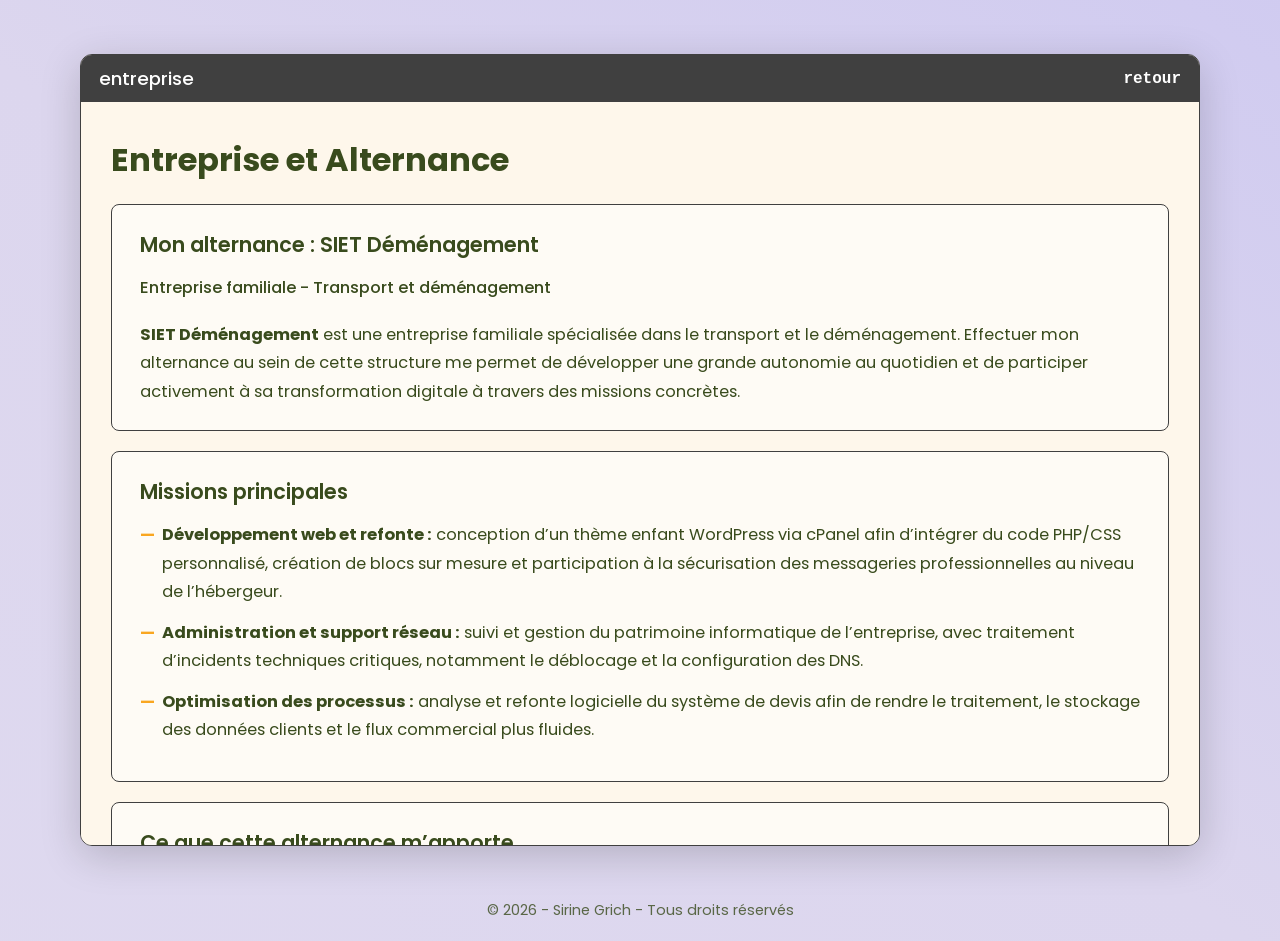
==== entreprise.html @ b0e01e5b "portfolio BTS Blanc" ====
<!DOCTYPE html>
<html lang="fr">
<head>
    <meta charset="UTF-8">
    <meta name="viewport" content="width=device-width, initial-scale=1.0">
    <title>Entreprise | Sirine Grich</title>
    <meta name="description" content="Présentation de l'entreprise SIET Déménagement et de mon alternance.">
    <link rel="stylesheet" href="style.css">
    <link rel="preconnect" href="https://fonts.googleapis.com">
    <link rel="preconnect" href="https://fonts.gstatic.com" crossorigin>
    <link href="https://fonts.googleapis.com/css2?family=Poppins:wght@300;400;500;600;700&display=swap" rel="stylesheet">
</head>
<body>

    <main class="desktop-area">
        <div class="os-window page-window">
            <div class="os-header">
                <span class="window-title">entreprise</span>
                <a href="index.html" class="btn-close-link">retour</a>
            </div>

            <div class="window-body inner-page">
                <h1 class="section-main-title">Entreprise et Alternance</h1>

                <section class="custom-block">
                    <h2 class="section-subtitle">Mon alternance : SIET Déménagement</h2>

                    <p class="intro-meta">
                        Entreprise familiale - Transport et déménagement
                    </p>

                    <p>
                        <strong>SIET Déménagement</strong> est une entreprise familiale spécialisée dans le
                        transport et le déménagement. Effectuer mon alternance au sein de cette structure
                        me permet de développer une grande autonomie au quotidien et de participer activement
                        à sa transformation digitale à travers des missions concrètes.
                    </p>
                </section>

                <section class="custom-block">
                    <h2 class="section-subtitle">Missions principales</h2>

                    <ul class="intro-points">
                        <li>
                            <strong>Développement web et refonte :</strong>
                            conception d’un thème enfant WordPress via cPanel afin d’intégrer du code PHP/CSS
                            personnalisé, création de blocs sur mesure et participation à la sécurisation des
                            messageries professionnelles au niveau de l’hébergeur.
                        </li>

                        <li>
                            <strong>Administration et support réseau :</strong>
                            suivi et gestion du patrimoine informatique de l’entreprise, avec traitement
                            d’incidents techniques critiques, notamment le déblocage et la configuration des DNS.
                        </li>

                        <li>
                            <strong>Optimisation des processus :</strong>
                            analyse et refonte logicielle du système de devis afin de rendre le traitement,
                            le stockage des données clients et le flux commercial plus fluides.
                        </li>
                    </ul>
                </section>

                <section class="custom-block">
                    <h2 class="section-subtitle">Ce que cette alternance m’apporte</h2>

                    <p>
                        Cette expérience me permet de travailler sur des problématiques réelles, de gagner en
                        autonomie technique et d’intervenir sur plusieurs dimensions de l’informatique :
                        développement web, administration, support technique et amélioration des outils internes.
                    </p>
                </section>
            </div>
        </div>
    </main>

    <footer class="site-footer">
        <p>&copy; 2026 - Sirine Grich - Tous droits réservés</p>
    </footer>

</body>
</html>
---- style.css ----
:root {
    --text-dark: #394B1D;
    --accent-olive: #959725;
    --bg-creme: #FEF7EB;
    --highlight: #F9A620;
    --tag-pink: #FA8E9E;
    --header-dark: #404040;
    --wave-1: #BAB7F4;
    --wave-2: #DCD6EE;
    --wave-3: #E3DFF2;
}

* {
    margin: 0;
    padding: 0;
    box-sizing: border-box;
}

html,
body {
    min-height: 100%;
    font-family: 'Poppins', sans-serif;
    color: var(--text-dark);
    -webkit-font-smoothing: antialiased;
    background: linear-gradient(215deg, var(--wave-1) 0%, var(--wave-2) 50%, var(--wave-3) 100%);
    background-size: 300% 300%;
    animation: waveMovement 15s ease infinite;
}

@keyframes waveMovement {
    0% {
        background-position: 0% 50%;
    }
    50% {
        background-position: 100% 50%;
    }
    100% {
        background-position: 0% 50%;
    }
}

a {
    text-decoration: none;
    color: inherit;
}

.desktop-area,
.page-shell {
    width: 100%;
    min-height: 100vh;
    display: flex;
    justify-content: center;
    align-items: center;
    padding: 30px;
}

.os-window {
    background-color: var(--bg-creme);
    border: 1.5px solid var(--header-dark);
    border-radius: 12px;
    box-shadow: 0px 10px 40px rgba(0, 0, 0, 0.18);
    display: flex;
    flex-direction: column;
    overflow: hidden;
}

.os-header {
    background-color: var(--header-dark);
    color: #FFFFFF;
    padding: 10px 18px;
    display: flex;
    justify-content: space-between;
    align-items: center;
}

.window-title {
    font-size: 1.15rem;
    font-weight: 500;
    text-transform: lowercase;
}

.home-window {
    width: min(1110px, 96vw);
    min-height: 640px;
}

.page-window {
    width: min(1120px, 96vw);
    min-height: 700px;
    max-height: 88vh;
    z-index: 1;
}

.window-body {
    flex: 1;
    background-color: var(--bg-creme);
}

.home-body {
    display: flex;
    flex-direction: column;
    justify-content: center;
    align-items: center;
    text-align: center;
    padding: 40px 30px;
}

.home-hero {
    margin-bottom: 45px;
}

.hero-main-title {
    font-size: 4rem;
    font-weight: 400;
    letter-spacing: -1px;
}

.highlight {
    color: var(--highlight);
    font-weight: 600;
}

.hero-subtitle {
    font-size: 1.25rem;
    font-weight: 300;
    margin-top: 8px;
}

.inner-menu {
    display: flex;
    justify-content: center;
    align-items: flex-start;
    gap: 18px;
    flex-wrap: nowrap;
    margin-top: 10px;
}

.menu-item-btn {
    border: none;
    background: none;
    cursor: pointer;
    display: flex;
    flex-direction: column;
    align-items: center;
    justify-content: flex-start;
    width: 90px;
    flex: 0 0 90px;
    color: var(--text-dark);
    font-size: 0.95rem;
    font-weight: 500;
    text-transform: lowercase;
    text-decoration: none;
}

.menu-item-btn span {
    display: block;
    text-align: center;
    line-height: 1.25;
    margin-top: 4px;
}

.icon-circle {
    width: 65px;
    height: 65px;
    border-radius: 14px;
    border: 2px solid var(--header-dark);
    display: flex;
    align-items: center;
    justify-content: center;
    margin-bottom: 10px;
    background-color: #ffffff;
    transition: transform 0.2s ease, box-shadow 0.2s ease;
}

.menu-item-btn svg {
    width: 30px;
    height: 30px;
    color: var(--header-dark);
}

.menu-item-btn:hover .icon-circle {
    transform: translateY(-4px);
    box-shadow: 0px 5px 0px var(--header-dark);
}

.home-contact-block {
    display: flex;
    flex-direction: column;
    align-items: center;
    justify-content: center;
    gap: 10px;
    margin-top: 28px;
}

.home-github-inline {
    display: inline-flex;
    align-items: center;
    justify-content: center;
    gap: 8px;
    color: var(--text-dark);
    font-size: 1rem;
    font-weight: 600;
    text-decoration: none;
    transition: color 0.2s ease, transform 0.2s ease;
}

.home-github-inline:hover {
    color: var(--highlight);
    transform: translateY(-1px);
}

.contact-link-icon {
    width: 20px;
    height: 20px;
    flex: 0 0 20px;
}

.home-email-text {
    font-size: 0.96rem;
    font-weight: 500;
    color: var(--text-dark);
    text-decoration: underline;
    text-underline-offset: 3px;
    transition: color 0.2s ease;
    word-break: break-word;
}

.home-email-text:hover {
    color: var(--highlight);
}

.inner-page {
    width: 100%;
    max-width: none;
    padding: 34px 30px 40px;
    overflow-y: auto;
    overflow-x: hidden;
    scrollbar-width: thin;
    scrollbar-color: var(--accent-olive) transparent;
}

.inner-page::-webkit-scrollbar {
    width: 8px;
}

.inner-page::-webkit-scrollbar-thumb {
    background-color: var(--accent-olive);
    border-radius: 10px;
}

.section-main-title {
    font-size: 2rem;
    font-weight: 700;
    color: var(--text-dark);
    margin-bottom: 20px;
}

.section-subtitle {
    font-size: 1.3rem;
    font-weight: 600;
    color: var(--text-dark);
    margin-bottom: 14px;
}

.sub-block-title {
    font-size: 1.08rem;
    font-weight: 600;
    color: var(--text-dark);
    margin-bottom: 10px;
}

.inner-page p,
.inner-page li {
    font-size: 1.02rem;
    line-height: 1.75;
    color: var(--text-dark);
}

.custom-block {
    width: 100%;
    display: block;
    border: 1px solid var(--header-dark);
    border-radius: 8px;
    padding: 24px 28px;
    margin-top: 20px;
    background-color: rgba(255, 255, 255, 0.52);
}

.custom-block strong {
    font-weight: 700;
}

.intro-block p {
    margin-bottom: 16px;
}

.intro-name {
    font-size: 1.15rem;
    margin-bottom: 6px !important;
}

.intro-meta {
    font-size: 1.05rem;
    font-weight: 500;
    color: var(--accent-olive);
    margin-bottom: 18px !important;
}

.mini-separator {
    width: 100%;
    height: 1px;
    background-color: rgba(57, 75, 29, 0.18);
    margin: 10px 0 16px;
}

.intro-points {
    list-style: none;
    margin-top: 12px;
    padding-left: 0;
}

.intro-points li {
    position: relative;
    padding-left: 22px;
    margin-bottom: 12px;
}

.intro-points li::before {
    content: "—";
    position: absolute;
    left: 0;
    top: 0;
    color: var(--highlight);
    font-weight: 700;
}

.timeline {
    list-style: none;
    margin-top: 18px;
}

.timeline li {
    display: grid;
    grid-template-columns: 150px 1fr;
    gap: 18px;
    margin-bottom: 18px;
    align-items: start;
}

.timeline .date {
    font-weight: 600;
    color: var(--highlight);
    font-size: 1.02rem;
}

.timeline .details {
    display: flex;
    flex-direction: column;
    gap: 3px;
}

.timeline .details strong {
    font-size: 1.08rem;
    color: var(--text-dark);
}

.timeline .details span {
    font-size: 0.97rem;
    color: var(--accent-olive);
}

.project-box {
    border: 1px solid var(--header-dark);
    border-radius: 8px;
    padding: 25px;
    background-color: #FFF;
    margin-top: 20px;
}

.project-box p {
    margin-bottom: 10px;
}

.project-box p:last-child {
    margin-bottom: 0;
}

.project-title-row {
    display: flex;
    justify-content: space-between;
    align-items: baseline;
    gap: 15px;
    margin-bottom: 12px;
    flex-wrap: wrap;
}

.tags {
    margin-bottom: 18px;
}

.tags span {
    display: inline-block;
    font-size: 0.82rem;
    background-color: var(--tag-pink);
    color: #FFF;
    padding: 5px 10px;
    border-radius: 999px;
    margin-right: 8px;
    margin-bottom: 8px;
    font-weight: 500;
}

.veille-hero {
    margin-bottom: 22px;
}

.veille-kicker {
    display: inline-block;
    font-size: 0.85rem;
    font-weight: 600;
    color: var(--accent-olive);
    background-color: rgba(149, 151, 37, 0.12);
    border: 1px solid rgba(149, 151, 37, 0.18);
    padding: 6px 12px;
    border-radius: 999px;
    margin-bottom: 14px;
}

.veille-intro {
    max-width: 950px;
    font-size: 1.03rem;
    line-height: 1.8;
    margin-top: -4px;
}

.veille-tools-list {
    display: flex;
    flex-wrap: wrap;
    gap: 10px;
    margin-top: 16px;
    margin-bottom: 18px;
}

.veille-tools-list span {
    display: inline-block;
    padding: 8px 14px;
    border-radius: 999px;
    background-color: rgba(149, 151, 37, 0.12);
    border: 1px solid rgba(149, 151, 37, 0.20);
    color: var(--text-dark);
    font-size: 0.95rem;
    font-weight: 500;
}

.veille-tools-note {
    font-size: 0.96rem;
    color: var(--accent-olive);
    line-height: 1.7;
}

.veille-articles {
    display: grid;
    grid-template-columns: repeat(auto-fit, minmax(280px, 1fr));
    gap: 20px;
    margin: 25px 0;
}

.six-cards-grid {
    display: grid;
    grid-template-columns: repeat(3, minmax(0, 1fr));
    gap: 22px;
    margin-top: 26px;
}

.veille-card {
    background: rgba(255, 255, 255, 0.70);
    border: 1px solid rgba(64, 64, 64, 0.18);
    border-radius: 14px;
    padding: 20px;
    display: flex;
    flex-direction: column;
    min-height: 100%;
    box-shadow: 0 10px 24px rgba(64, 64, 64, 0.08);
    backdrop-filter: blur(6px);
    -webkit-backdrop-filter: blur(6px);
    transition: transform 0.2s ease, box-shadow 0.2s ease;
}

.veille-card:hover {
    transform: translateY(-4px);
    box-shadow: 0 16px 30px rgba(64, 64, 64, 0.12);
}

.card-meta {
    display: flex;
    justify-content: space-between;
    gap: 10px;
    flex-wrap: wrap;
    font-size: 0.83rem;
    color: rgba(57, 75, 29, 0.72);
    margin-bottom: 14px;
}

.veille-card .sub-block-title,
.veille-card h3 {
    font-size: 1.15rem;
    line-height: 1.45;
    margin-bottom: 10px;
}

.veille-card p {
    font-size: 0.97rem;
    line-height: 1.75;
    margin-bottom: 16px;
    flex-grow: 1;
}

.btn-read {
    display: inline-flex;
    align-items: center;
    justify-content: center;
    width: 100%;
    background-color: var(--highlight);
    color: #FFF;
    text-align: center;
    font-weight: 600;
    font-size: 0.95rem;
    padding: 12px 16px;
    border-radius: 10px;
    transition: background-color 0.2s ease, transform 0.2s ease;
    margin-top: auto;
}

.btn-read:hover {
    background-color: var(--text-dark);
    transform: translateY(-1px);
}

.curation-tools {
    margin-top: 30px;
    border-top: 1.5px solid rgba(57, 75, 29, 0.2);
    padding-top: 20px;
}

.tool-name {
    color: var(--accent-olive);
    font-weight: 600;
}

.footer-links {
    margin-top: 30px;
    display: flex;
    gap: 20px;
    flex-wrap: wrap;
}

.footer-links a {
    display: inline-flex;
    align-items: center;
    color: var(--text-dark);
    font-size: 1.05rem;
    font-weight: 600;
}

.footer-links a:hover {
    color: var(--highlight);
}

.btn-dl,
.btn-back {
    display: inline-block;
    text-decoration: none;
    font-size: 0.95rem;
    font-weight: 600;
    color: #fff;
    border: 1.5px solid #fff;
    padding: 8px 16px;
    border-radius: 8px;
    transition: 0.2s;
}

.btn-dl {
    color: var(--text-dark);
    border: 1.5px solid var(--header-dark);
    margin-top: 15px;
}

.btn-back:hover {
    background-color: #ffffff;
    color: var(--header-dark);
}

.btn-dl:hover {
    background-color: var(--highlight);
    color: #fff;
    border-color: var(--highlight);
}

.btn-close-link {
    font-family: monospace;
    font-size: 1rem;
    cursor: pointer;
    font-weight: bold;
    color: #FFFFFF;
    text-decoration: none;
    transition: color 0.2s;
}

.btn-close-link:hover {
    color: var(--tag-pink);
}

.site-footer {
    width: 100%;
    text-align: center;
    font-size: 0.9rem;
    color: var(--text-dark);
    opacity: 0.8;
    padding-bottom: 20px;
}

.project-type {
    font-size: 1.05rem;
    font-weight: 500;
    color: var(--text-dark);
    white-space: nowrap;
}

.project-meta-line {
    font-size: 1rem;
    font-weight: 500;
    color: var(--accent-olive);
    margin-bottom: 14px;
}

.project-skills {
    margin-top: 18px;
    padding-top: 14px;
    border-top: 1px solid rgba(57, 75, 29, 0.18);
    font-size: 0.98rem;
}

.project-skills strong {
    color: var(--text-dark);
}

.project-box h2 {
    margin-bottom: 8px;
}

.project-box .tags {
    margin-bottom: 18px;
}

.docs-hero {
    margin-bottom: 26px;
}

.docs-kicker {
    display: inline-block;
    font-size: 0.88rem;
    font-weight: 600;
    color: var(--accent-olive);
    background: rgba(149, 151, 37, 0.12);
    border: 1px solid rgba(149, 151, 37, 0.18);
    padding: 6px 12px;
    border-radius: 999px;
    margin-bottom: 14px;
}

.docs-hero-text {
    max-width: 760px;
    font-size: 1.02rem;
    line-height: 1.8;
    opacity: 0.92;
}

.docs-grid-premium {
    display: grid;
    grid-template-columns: repeat(auto-fit, minmax(320px, 1fr));
    gap: 24px;
    align-items: stretch;
}

.document-card {
    margin-top: 0;
}

.premium-doc-card {
    min-height: 320px;
    padding: 26px;
    border-radius: 18px;
    background: rgba(255, 255, 255, 0.58);
    border: 1px solid rgba(64, 64, 64, 0.18);
    box-shadow: 0 18px 40px rgba(64, 64, 64, 0.10);
    backdrop-filter: blur(10px);
    -webkit-backdrop-filter: blur(10px);
    position: relative;
    overflow: hidden;
}

.premium-doc-card::before {
    content: "";
    position: absolute;
    inset: 0;
    background: linear-gradient(135deg, rgba(255, 255, 255, 0.32), rgba(255, 255, 255, 0.06));
    pointer-events: none;
}

.premium-doc-top,
.premium-doc-body,
.premium-doc-footer {
    position: relative;
    z-index: 1;
}

.premium-doc-top {
    display: flex;
    align-items: flex-start;
    gap: 18px;
    margin-bottom: 24px;
}

.document-icon-wrap {
    flex: 0 0 auto;
}

.document-icon {
    width: 70px;
    height: 70px;
    border-radius: 20px;
    display: flex;
    align-items: center;
    justify-content: center;
    background: linear-gradient(145deg, var(--tag-pink), #f7a8b3);
    color: #fff;
    font-size: 1rem;
    font-weight: 700;
    letter-spacing: 0.8px;
    box-shadow: 0 12px 24px rgba(250, 142, 158, 0.25);
}

.document-chip {
    display: inline-block;
    font-size: 0.82rem;
    font-weight: 600;
    color: var(--header-dark);
    background-color: rgba(64, 64, 64, 0.08);
    border: 1px solid rgba(64, 64, 64, 0.12);
    padding: 5px 10px;
    border-radius: 999px;
    margin-bottom: 10px;
}

.premium-doc-head .section-subtitle {
    margin-bottom: 8px;
    line-height: 1.3;
}

.document-label {
    font-size: 0.96rem;
    color: var(--accent-olive);
    line-height: 1.6;
    font-weight: 500;
}

.premium-doc-body {
    margin-bottom: 22px;
}

.doc-intro {
    margin-bottom: 18px;
}

.premium-doc-body .doc-intro {
    margin-bottom: 0;
    font-size: 1rem;
    line-height: 1.8;
}

.premium-doc-footer {
    margin-top: auto;
    display: flex;
    flex-direction: column;
    gap: 18px;
}

.document-meta {
    font-size: 0.95rem;
    color: var(--text-dark);
    opacity: 0.82;
}

.doc-actions {
    display: flex;
    gap: 14px;
    flex-wrap: wrap;
    margin-bottom: 20px;
}

.btn-doc {
    display: inline-flex;
    align-items: center;
    justify-content: center;
    width: fit-content;
    padding: 11px 18px;
    border-radius: 10px;
    font-size: 0.95rem;
    font-weight: 600;
    transition: 0.2s ease;
    border: 1.5px solid var(--header-dark);
}

.btn-open {
    background-color: var(--header-dark);
    color: #fff;
}

.btn-open:hover {
    background-color: var(--text-dark);
    border-color: var(--text-dark);
}

.premium-btn {
    min-width: 180px;
    border-radius: 12px;
    padding: 12px 18px;
    box-shadow: 0 10px 20px rgba(64, 64, 64, 0.12);
}

.premium-btn:hover {
    transform: translateY(-2px);
}

@media (max-width: 1200px) {
    .home-window,
    .page-window {
        width: 95%;
    }

    .hero-main-title {
        font-size: 3.2rem;
    }

    .inner-menu {
        flex-wrap: wrap;
    }
}

@media (max-width: 1100px) {
    .six-cards-grid {
        grid-template-columns: repeat(2, minmax(0, 1fr));
    }
}

@media (max-width: 768px) {
    .desktop-area,
    .page-shell {
        padding: 15px;
    }

    .home-window,
    .page-window {
        width: 100%;
        min-height: auto;
        max-height: none;
    }

    .hero-main-title {
        font-size: 2.3rem;
    }

    .hero-subtitle {
        font-size: 1rem;
    }

    .inner-menu {
        gap: 18px;
        flex-wrap: wrap;
    }

    .home-contact-block {
        margin-top: 22px;
        gap: 8px;
    }

    .home-github-inline {
        font-size: 0.96rem;
    }

    .home-email-text {
        font-size: 0.9rem;
        text-align: center;
    }

    .inner-page {
        padding: 22px 18px 28px;
    }

    .section-main-title {
        font-size: 1.6rem;
    }

    .section-subtitle {
        font-size: 1.15rem;
    }

    .timeline li {
        grid-template-columns: 1fr;
        gap: 4px;
    }

    .intro-meta {
        font-size: 0.98rem;
    }

    .custom-block {
        padding: 18px 18px;
    }

    .project-title-row {
        flex-direction: column;
        align-items: flex-start;
    }

    .docs-hero {
        margin-bottom: 20px;
    }

    .docs-hero-text {
        font-size: 0.97rem;
        line-height: 1.7;
    }

    .premium-doc-card {
        min-height: auto;
        padding: 22px 18px;
        border-radius: 16px;
    }

    .premium-doc-top {
        gap: 14px;
        margin-bottom: 18px;
    }

    .document-icon {
        width: 58px;
        height: 58px;
        border-radius: 16px;
        font-size: 0.9rem;
    }

    .doc-actions {
        flex-direction: column;
    }

    .btn-doc,
    .premium-btn {
        width: 100%;
    }

    .six-cards-grid {
        grid-template-columns: 1fr;
    }

    .veille-intro {
        font-size: 0.98rem;
    }

    .veille-card {
        padding: 18px;
    }
}

.home-linkedin-inline {
    display: inline-flex;
    align-items: center;
    justify-content: center;
    gap: 8px;
    color: var(--text-dark);
    font-size: 1rem;
    font-weight: 600;
    text-decoration: none;
    transition: color 0.2s ease, transform 0.2s ease;
}

.home-linkedin-inline:hover {
    color: #0A66C2;
    transform: translateY(-1px);
}

.linkedin-icon {
    width: 20px;
    height: 20px;
}
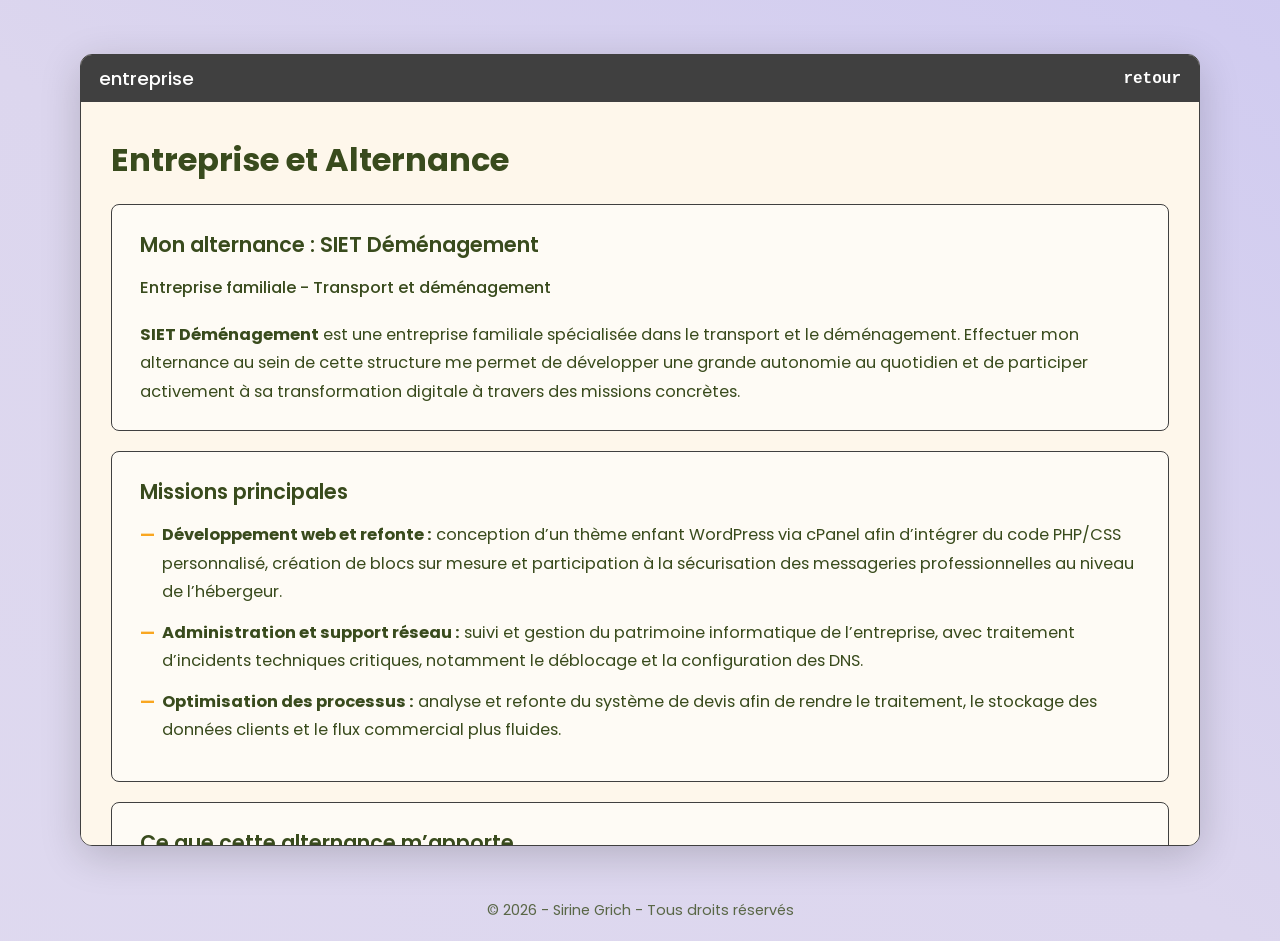
==== commit efb91b3c: "Ajout des boutons sur les cartes projets" ====
--- a/entreprise.html
+++ b/entreprise.html
@@ -56,7 +56,7 @@
 
                         <li>
                             <strong>Optimisation des processus :</strong>
-                            analyse et refonte logicielle du système de devis afin de rendre le traitement,
+                            analyse et refonte du système de devis afin de rendre le traitement,
                             le stockage des données clients et le flux commercial plus fluides.
                         </li>
                     </ul>
--- a/style.css
+++ b/style.css
@@ -992,4 +992,61 @@
 .linkedin-icon {
     width: 20px;
     height: 20px;
+}
+
+/* Transforme la carte en conteneur flexible vertical */
+.premium-doc-card {
+    display: flex;
+    flex-direction: column;
+    height: 100%; /* S'assure que la carte prend toute la hauteur disponible dans la grille */
+}
+
+/* Pousse le conteneur du bouton tout en bas */
+.premium-doc-footer {
+    margin-top: auto; 
+}
+
+.project-tags {
+    display: flex;
+    flex-wrap: wrap;
+    gap: 10px;
+    margin: 18px 0 24px;
+}
+
+.project-tags span {
+    display: inline-block;
+    padding: 8px 14px;
+    border-radius: 999px;
+    background-color: rgba(232, 129, 151, 0.22);
+    color: #ffffff;
+    font-size: 0.92rem;
+    font-weight: 600;
+    line-height: 1;
+}
+
+.project-divider {
+    border: 0;
+    border-top: 1px solid rgba(64, 64, 64, 0.16);
+    margin: 24px 0 18px;
+}
+
+.btn-read {
+    display: inline-flex;
+    align-items: center;
+    justify-content: center;
+    margin-top: 24px;
+    padding: 12px 18px;
+    min-width: 180px;
+    border-radius: 10px;
+    background-color: var(--highlight);
+    color: #ffffff;
+    text-decoration: none;
+    font-weight: 600;
+    font-size: 0.96rem;
+    transition: background-color 0.2s ease, transform 0.2s ease;
+}
+
+.btn-read:hover {
+    background-color: var(--text-dark);
+    transform: translateY(-2px);
 }
